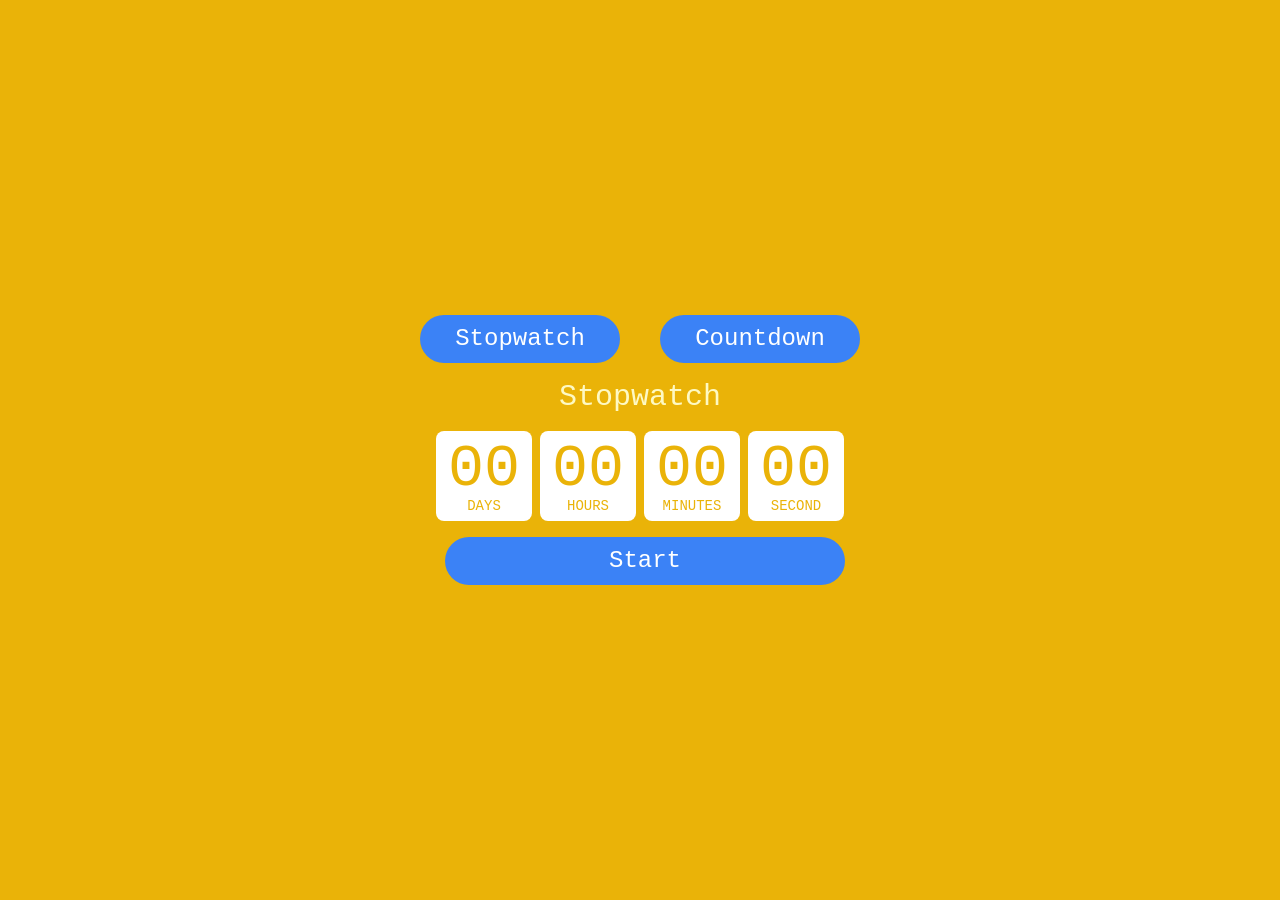
==== countdowntimer.html @ 84e48cc7 "Initial commit" ====
<!DOCTYPE html>
<html lang="en">
<head>
    <meta charset="UTF-8">
    <meta name="viewport" content="width=device-width, initial-scale=1.0">
    <title>CountDown TImer</title>
    <link rel="stylesheet" href="output.css">
    
</head>
<body class="bg-yellow-500">
    <div id="container" class="relative w-screen h-screen">
        <div id="main" class="absolute transform -translate-x-1/2 -translate-y-1/2 top-1/2 left-1/2">
            <div id="type" class="flex gap-10">
                <button id="stopwatch-btn" onclick="showSection('stopwatch')" class="hover:bg-blue-700 transition-colors duration-300 px-4 py-2 bg-blue-500 w-[200px] rounded-3xl text-white font-mono text-2xl">Stopwatch</button>
                <button id="countdown-btn" onclick="showSection('countdown')" class="hover:bg-blue-700 transition-colors duration-300 px-4 py-2 bg-blue-500 w-[200px] rounded-3xl text-white font-mono text-2xl">Countdown</button>
            </div>
            <div id="stopwatch" class="">
                <h1 class="m-4 font-mono text-3xl text-center text-yellow-100 font-extralight">Stopwatch</h1>
                <div id="timerup" class="flex items-center justify-center w-full text-6xl text-center"">
                <div class="w-24 p-2 mx-1 text-yellow-500 bg-white rounded-lg">
                    <div class="font-mono leading-none" x-text="Days">00</div>
                    <div class="font-mono text-sm leading-none uppercase">Days</div>
                </div>
                <div class="w-24 p-2 mx-1 text-yellow-500 bg-white rounded-lg">
                    <div class="font-mono leading-none" x-text="Hours">00</div>
                    <div class="font-mono text-sm leading-none uppercase">Hours</div>
                </div>
                <div class="w-24 p-2 mx-1 text-yellow-500 bg-white rounded-lg">
                    <div class="font-mono leading-none" x-text="Minutes">00</div>
                    <div class="font-mono text-sm leading-none uppercase">Minutes</div>
                </div>
                <div class="w-24 p-2 mx-1 text-yellow-500 bg-white rounded-lg">
                    <div class="font-mono leading-none" x-text="Second">00</div>
                    <div class="font-mono text-sm leading-none uppercase">Second</div>
                </div>
            </div>
            <button id="start-btn-stopwatch" onclick="toggleStopwatchBtn('start')" class="hover:bg-blue-700 transition-colors duration-300 p-2 text-white mt-4 ml-[25px] font-mono text-2xl w-[400px] bg-blue-500 rounded-3xl">Start</button>
            <button id="resume-btn-stopwatch" onclick="toggleStopwatchBtn('resume')" class="hidden hover:bg-blue-700 transition-colors duration-300 p-2 text-white mt-4 ml-[25px] font-mono text-2xl w-[180px] bg-blue-500 rounded-3xl">Resume</button>
            <button id="pause-btn-stopwatch" onclick="toggleStopwatchBtn('pause')" class="hidden hover:bg-orange-700 transition-colors duration-300 p-2 text-white mt-4 ml-[25px] font-mono text-2xl w-[180px] bg-orange-500 rounded-3xl">Pause</button>
            <button id="reset-btn-stopwatch" onclick="toggleStopwatchBtn('reset')" class="hidden hover:bg-green-700 transition-colors duration-300 p-2 text-white mt-4 ml-[25px] font-mono text-2xl w-[180px] bg-green-500 rounded-3xl">Reset</button>
            </div>
            <div id="countdown" class="hidden">
                <h1 class="m-4 font-mono text-3xl text-center text-yellow-100 font-extralight">Countdown</h1>
                <div id="timerdown" class="flex items-center justify-center w-full text-6xl text-center"">
                <div class="w-24 p-2 mx-1 text-yellow-500 bg-white rounded-lg">
                    <div class="font-mono leading-none" x-text="Days">00</div>
                    <div class="font-mono text-sm leading-none uppercase">Days</div>
                </div>
                <div class="w-24 p-2 mx-1 text-yellow-500 bg-white rounded-lg">
                    <div class="font-mono leading-none" x-text="Hours">00</div>
                    <div class="font-mono text-sm leading-none uppercase">Hours</div>
                </div>
                <div class="w-24 p-2 mx-1 text-yellow-500 bg-white rounded-lg">
                    <div class="font-mono leading-none" x-text="Minutes">00</div>
                    <div class="font-mono text-sm leading-none uppercase">Minutes</div>
                </div>
                <div class="w-24 p-2 mx-1 text-yellow-500 bg-white rounded-lg">
                    <div class="font-mono leading-none" x-text="Second">00</div>
                    <div class="font-mono text-sm leading-none uppercase">Second</div>
                </div>
                
            </div>
            <div>
            <button id="start-btn-countdown" onclick="toggleCountdownBtn('start')" class="hover:bg-blue-700 transition-colors duration-300 p-2 text-white mt-4 ml-[25px] font-mono text-2xl w-[400px] bg-blue-500 rounded-3xl">Start</button>
            <button id="pause-btn-countdown" onclick="toggleCountdownBtn('pause')" class="hidden hover:bg-orange-700 transition-colors duration-300 p-2 text-white mt-4 ml-[25px] font-mono text-2xl w-[180px] bg-orange-500 rounded-3xl">Pause</button>
            <button id="reset-btn-countdown" onclick="toggleCountdownBtn('reset')" class="hidden hover:bg-green-700 transition-colors duration-300 p-2 text-white mt-4 ml-[25px] font-mono text-2xl w-[180px] bg-green-500 rounded-3xl">Reset</button>
            </div>
            </div>
        </div>
    </div>
    <script src="countdowntimer.js"></script>
</body>
</html>
---- output.css ----
*, ::before, ::after {
  --tw-border-spacing-x: 0;
  --tw-border-spacing-y: 0;
  --tw-translate-x: 0;
  --tw-translate-y: 0;
  --tw-rotate: 0;
  --tw-skew-x: 0;
  --tw-skew-y: 0;
  --tw-scale-x: 1;
  --tw-scale-y: 1;
  --tw-pan-x:  ;
  --tw-pan-y:  ;
  --tw-pinch-zoom:  ;
  --tw-scroll-snap-strictness: proximity;
  --tw-gradient-from-position:  ;
  --tw-gradient-via-position:  ;
  --tw-gradient-to-position:  ;
  --tw-ordinal:  ;
  --tw-slashed-zero:  ;
  --tw-numeric-figure:  ;
  --tw-numeric-spacing:  ;
  --tw-numeric-fraction:  ;
  --tw-ring-inset:  ;
  --tw-ring-offset-width: 0px;
  --tw-ring-offset-color: #fff;
  --tw-ring-color: rgb(59 130 246 / 0.5);
  --tw-ring-offset-shadow: 0 0 #0000;
  --tw-ring-shadow: 0 0 #0000;
  --tw-shadow: 0 0 #0000;
  --tw-shadow-colored: 0 0 #0000;
  --tw-blur:  ;
  --tw-brightness:  ;
  --tw-contrast:  ;
  --tw-grayscale:  ;
  --tw-hue-rotate:  ;
  --tw-invert:  ;
  --tw-saturate:  ;
  --tw-sepia:  ;
  --tw-drop-shadow:  ;
  --tw-backdrop-blur:  ;
  --tw-backdrop-brightness:  ;
  --tw-backdrop-contrast:  ;
  --tw-backdrop-grayscale:  ;
  --tw-backdrop-hue-rotate:  ;
  --tw-backdrop-invert:  ;
  --tw-backdrop-opacity:  ;
  --tw-backdrop-saturate:  ;
  --tw-backdrop-sepia:  ;
  --tw-contain-size:  ;
  --tw-contain-layout:  ;
  --tw-contain-paint:  ;
  --tw-contain-style:  ;
}

::backdrop {
  --tw-border-spacing-x: 0;
  --tw-border-spacing-y: 0;
  --tw-translate-x: 0;
  --tw-translate-y: 0;
  --tw-rotate: 0;
  --tw-skew-x: 0;
  --tw-skew-y: 0;
  --tw-scale-x: 1;
  --tw-scale-y: 1;
  --tw-pan-x:  ;
  --tw-pan-y:  ;
  --tw-pinch-zoom:  ;
  --tw-scroll-snap-strictness: proximity;
  --tw-gradient-from-position:  ;
  --tw-gradient-via-position:  ;
  --tw-gradient-to-position:  ;
  --tw-ordinal:  ;
  --tw-slashed-zero:  ;
  --tw-numeric-figure:  ;
  --tw-numeric-spacing:  ;
  --tw-numeric-fraction:  ;
  --tw-ring-inset:  ;
  --tw-ring-offset-width: 0px;
  --tw-ring-offset-color: #fff;
  --tw-ring-color: rgb(59 130 246 / 0.5);
  --tw-ring-offset-shadow: 0 0 #0000;
  --tw-ring-shadow: 0 0 #0000;
  --tw-shadow: 0 0 #0000;
  --tw-shadow-colored: 0 0 #0000;
  --tw-blur:  ;
  --tw-brightness:  ;
  --tw-contrast:  ;
  --tw-grayscale:  ;
  --tw-hue-rotate:  ;
  --tw-invert:  ;
  --tw-saturate:  ;
  --tw-sepia:  ;
  --tw-drop-shadow:  ;
  --tw-backdrop-blur:  ;
  --tw-backdrop-brightness:  ;
  --tw-backdrop-contrast:  ;
  --tw-backdrop-grayscale:  ;
  --tw-backdrop-hue-rotate:  ;
  --tw-backdrop-invert:  ;
  --tw-backdrop-opacity:  ;
  --tw-backdrop-saturate:  ;
  --tw-backdrop-sepia:  ;
  --tw-contain-size:  ;
  --tw-contain-layout:  ;
  --tw-contain-paint:  ;
  --tw-contain-style:  ;
}

/*
! tailwindcss v3.4.17 | MIT License | https://tailwindcss.com
*/

/*
1. Prevent padding and border from affecting element width. (https://github.com/mozdevs/cssremedy/issues/4)
2. Allow adding a border to an element by just adding a border-width. (https://github.com/tailwindcss/tailwindcss/pull/116)
*/

*,
::before,
::after {
  box-sizing: border-box;
  /* 1 */
  border-width: 0;
  /* 2 */
  border-style: solid;
  /* 2 */
  border-color: #e5e7eb;
  /* 2 */
}

::before,
::after {
  --tw-content: '';
}

/*
1. Use a consistent sensible line-height in all browsers.
2. Prevent adjustments of font size after orientation changes in iOS.
3. Use a more readable tab size.
4. Use the user's configured `sans` font-family by default.
5. Use the user's configured `sans` font-feature-settings by default.
6. Use the user's configured `sans` font-variation-settings by default.
7. Disable tap highlights on iOS
*/

html,
:host {
  line-height: 1.5;
  /* 1 */
  -webkit-text-size-adjust: 100%;
  /* 2 */
  -moz-tab-size: 4;
  /* 3 */
  -o-tab-size: 4;
     tab-size: 4;
  /* 3 */
  font-family: ui-sans-serif, system-ui, sans-serif, "Apple Color Emoji", "Segoe UI Emoji", "Segoe UI Symbol", "Noto Color Emoji";
  /* 4 */
  font-feature-settings: normal;
  /* 5 */
  font-variation-settings: normal;
  /* 6 */
  -webkit-tap-highlight-color: transparent;
  /* 7 */
}

/*
1. Remove the margin in all browsers.
2. Inherit line-height from `html` so users can set them as a class directly on the `html` element.
*/

body {
  margin: 0;
  /* 1 */
  line-height: inherit;
  /* 2 */
}

/*
1. Add the correct height in Firefox.
2. Correct the inheritance of border color in Firefox. (https://bugzilla.mozilla.org/show_bug.cgi?id=190655)
3. Ensure horizontal rules are visible by default.
*/

hr {
  height: 0;
  /* 1 */
  color: inherit;
  /* 2 */
  border-top-width: 1px;
  /* 3 */
}

/*
Add the correct text decoration in Chrome, Edge, and Safari.
*/

abbr:where([title]) {
  -webkit-text-decoration: underline dotted;
          text-decoration: underline dotted;
}

/*
Remove the default font size and weight for headings.
*/

h1,
h2,
h3,
h4,
h5,
h6 {
  font-size: inherit;
  font-weight: inherit;
}

/*
Reset links to optimize for opt-in styling instead of opt-out.
*/

a {
  color: inherit;
  text-decoration: inherit;
}

/*
Add the correct font weight in Edge and Safari.
*/

b,
strong {
  font-weight: bolder;
}

/*
1. Use the user's configured `mono` font-family by default.
2. Use the user's configured `mono` font-feature-settings by default.
3. Use the user's configured `mono` font-variation-settings by default.
4. Correct the odd `em` font sizing in all browsers.
*/

code,
kbd,
samp,
pre {
  font-family: ui-monospace, SFMono-Regular, Menlo, Monaco, Consolas, "Liberation Mono", "Courier New", monospace;
  /* 1 */
  font-feature-settings: normal;
  /* 2 */
  font-variation-settings: normal;
  /* 3 */
  font-size: 1em;
  /* 4 */
}

/*
Add the correct font size in all browsers.
*/

small {
  font-size: 80%;
}

/*
Prevent `sub` and `sup` elements from affecting the line height in all browsers.
*/

sub,
sup {
  font-size: 75%;
  line-height: 0;
  position: relative;
  vertical-align: baseline;
}

sub {
  bottom: -0.25em;
}

sup {
  top: -0.5em;
}

/*
1. Remove text indentation from table contents in Chrome and Safari. (https://bugs.chromium.org/p/chromium/issues/detail?id=999088, https://bugs.webkit.org/show_bug.cgi?id=201297)
2. Correct table border color inheritance in all Chrome and Safari. (https://bugs.chromium.org/p/chromium/issues/detail?id=935729, https://bugs.webkit.org/show_bug.cgi?id=195016)
3. Remove gaps between table borders by default.
*/

table {
  text-indent: 0;
  /* 1 */
  border-color: inherit;
  /* 2 */
  border-collapse: collapse;
  /* 3 */
}

/*
1. Change the font styles in all browsers.
2. Remove the margin in Firefox and Safari.
3. Remove default padding in all browsers.
*/

button,
input,
optgroup,
select,
textarea {
  font-family: inherit;
  /* 1 */
  font-feature-settings: inherit;
  /* 1 */
  font-variation-settings: inherit;
  /* 1 */
  font-size: 100%;
  /* 1 */
  font-weight: inherit;
  /* 1 */
  line-height: inherit;
  /* 1 */
  letter-spacing: inherit;
  /* 1 */
  color: inherit;
  /* 1 */
  margin: 0;
  /* 2 */
  padding: 0;
  /* 3 */
}

/*
Remove the inheritance of text transform in Edge and Firefox.
*/

button,
select {
  text-transform: none;
}

/*
1. Correct the inability to style clickable types in iOS and Safari.
2. Remove default button styles.
*/

button,
input:where([type='button']),
input:where([type='reset']),
input:where([type='submit']) {
  -webkit-appearance: button;
  /* 1 */
  background-color: transparent;
  /* 2 */
  background-image: none;
  /* 2 */
}

/*
Use the modern Firefox focus style for all focusable elements.
*/

:-moz-focusring {
  outline: auto;
}

/*
Remove the additional `:invalid` styles in Firefox. (https://github.com/mozilla/gecko-dev/blob/2f9eacd9d3d995c937b4251a5557d95d494c9be1/layout/style/res/forms.css#L728-L737)
*/

:-moz-ui-invalid {
  box-shadow: none;
}

/*
Add the correct vertical alignment in Chrome and Firefox.
*/

progress {
  vertical-align: baseline;
}

/*
Correct the cursor style of increment and decrement buttons in Safari.
*/

::-webkit-inner-spin-button,
::-webkit-outer-spin-button {
  height: auto;
}

/*
1. Correct the odd appearance in Chrome and Safari.
2. Correct the outline style in Safari.
*/

[type='search'] {
  -webkit-appearance: textfield;
  /* 1 */
  outline-offset: -2px;
  /* 2 */
}

/*
Remove the inner padding in Chrome and Safari on macOS.
*/

::-webkit-search-decoration {
  -webkit-appearance: none;
}

/*
1. Correct the inability to style clickable types in iOS and Safari.
2. Change font properties to `inherit` in Safari.
*/

::-webkit-file-upload-button {
  -webkit-appearance: button;
  /* 1 */
  font: inherit;
  /* 2 */
}

/*
Add the correct display in Chrome and Safari.
*/

summary {
  display: list-item;
}

/*
Removes the default spacing and border for appropriate elements.
*/

blockquote,
dl,
dd,
h1,
h2,
h3,
h4,
h5,
h6,
hr,
figure,
p,
pre {
  margin: 0;
}

fieldset {
  margin: 0;
  padding: 0;
}

legend {
  padding: 0;
}

ol,
ul,
menu {
  list-style: none;
  margin: 0;
  padding: 0;
}

/*
Reset default styling for dialogs.
*/

dialog {
  padding: 0;
}

/*
Prevent resizing textareas horizontally by default.
*/

textarea {
  resize: vertical;
}

/*
1. Reset the default placeholder opacity in Firefox. (https://github.com/tailwindlabs/tailwindcss/issues/3300)
2. Set the default placeholder color to the user's configured gray 400 color.
*/

input::-moz-placeholder, textarea::-moz-placeholder {
  opacity: 1;
  /* 1 */
  color: #9ca3af;
  /* 2 */
}

input::placeholder,
textarea::placeholder {
  opacity: 1;
  /* 1 */
  color: #9ca3af;
  /* 2 */
}

/*
Set the default cursor for buttons.
*/

button,
[role="button"] {
  cursor: pointer;
}

/*
Make sure disabled buttons don't get the pointer cursor.
*/

:disabled {
  cursor: default;
}

/*
1. Make replaced elements `display: block` by default. (https://github.com/mozdevs/cssremedy/issues/14)
2. Add `vertical-align: middle` to align replaced elements more sensibly by default. (https://github.com/jensimmons/cssremedy/issues/14#issuecomment-634934210)
   This can trigger a poorly considered lint error in some tools but is included by design.
*/

img,
svg,
video,
canvas,
audio,
iframe,
embed,
object {
  display: block;
  /* 1 */
  vertical-align: middle;
  /* 2 */
}

/*
Constrain images and videos to the parent width and preserve their intrinsic aspect ratio. (https://github.com/mozdevs/cssremedy/issues/14)
*/

img,
video {
  max-width: 100%;
  height: auto;
}

/* Make elements with the HTML hidden attribute stay hidden by default */

[hidden]:where(:not([hidden="until-found"])) {
  display: none;
}

.container {
  width: 100%;
}

@media (min-width: 640px) {
  .container {
    max-width: 640px;
  }
}

@media (min-width: 768px) {
  .container {
    max-width: 768px;
  }
}

@media (min-width: 1024px) {
  .container {
    max-width: 1024px;
  }
}

@media (min-width: 1280px) {
  .container {
    max-width: 1280px;
  }
}

@media (min-width: 1536px) {
  .container {
    max-width: 1536px;
  }
}

.sr-only {
  position: absolute;
  width: 1px;
  height: 1px;
  padding: 0;
  margin: -1px;
  overflow: hidden;
  clip: rect(0, 0, 0, 0);
  white-space: nowrap;
  border-width: 0;
}

.absolute {
  position: absolute;
}

.relative {
  position: relative;
}

.left-1\/2 {
  left: 50%;
}

.top-1\/2 {
  top: 50%;
}

.isolation-auto {
  isolation: auto;
}

.z-10 {
  z-index: 10;
}

.z-50 {
  z-index: 50;
}

.col-start-1 {
  grid-column-start: 1;
}

.col-start-2 {
  grid-column-start: 2;
}

.col-start-3 {
  grid-column-start: 3;
}

.col-start-4 {
  grid-column-start: 4;
}

.col-start-10 {
  grid-column-start: 10;
}

.col-start-11 {
  grid-column-start: 11;
}

.col-start-12 {
  grid-column-start: 12;
}

.col-start-5 {
  grid-column-start: 5;
}

.col-start-6 {
  grid-column-start: 6;
}

.col-start-7 {
  grid-column-start: 7;
}

.col-start-8 {
  grid-column-start: 8;
}

.col-start-9 {
  grid-column-start: 9;
}

.row-span-2 {
  grid-row: span 2 / span 2;
}

.row-start-2 {
  grid-row-start: 2;
}

.row-start-3 {
  grid-row-start: 3;
}

.row-start-4 {
  grid-row-start: 4;
}

.row-start-5 {
  grid-row-start: 5;
}

.row-start-10 {
  grid-row-start: 10;
}

.row-start-11 {
  grid-row-start: 11;
}

.row-start-12 {
  grid-row-start: 12;
}

.row-start-7 {
  grid-row-start: 7;
}

.row-start-9 {
  grid-row-start: 9;
}

.m-4 {
  margin: 1rem;
}

.m-8 {
  margin: 2rem;
}

.mx-auto {
  margin-left: auto;
  margin-right: auto;
}

.mx-1 {
  margin-left: 0.25rem;
  margin-right: 0.25rem;
}

.mb-2 {
  margin-bottom: 0.5rem;
}

.mb-4 {
  margin-bottom: 1rem;
}

.ml-2 {
  margin-left: 0.5rem;
}

.ml-4 {
  margin-left: 1rem;
}

.mt-4 {
  margin-top: 1rem;
}

.mt-8 {
  margin-top: 2rem;
}

.mt-12 {
  margin-top: 3rem;
}

.mt-14 {
  margin-top: 3.5rem;
}

.mt-16 {
  margin-top: 4rem;
}

.mb-8 {
  margin-bottom: 2rem;
}

.mt-36 {
  margin-top: 9rem;
}

.mt-32 {
  margin-top: 8rem;
}

.mb-3 {
  margin-bottom: 0.75rem;
}

.ml-\[\] {
  margin-left: ;
}

.ml-\[50px\] {
  margin-left: 50px;
}

.ml-\[10px\] {
  margin-left: 10px;
}

.ml-\[20px\] {
  margin-left: 20px;
}

.ml-\[30px\] {
  margin-left: 30px;
}

.ml-\[25px\] {
  margin-left: 25px;
}

.block {
  display: block;
}

.flex {
  display: flex;
}

.grid {
  display: grid;
}

.hidden {
  display: none;
}

.h-10 {
  height: 2.5rem;
}

.h-12 {
  height: 3rem;
}

.h-40 {
  height: 10rem;
}

.h-5 {
  height: 1.25rem;
}

.h-6 {
  height: 1.5rem;
}

.h-8 {
  height: 2rem;
}

.h-96 {
  height: 24rem;
}

.h-\[100px\] {
  height: 100px;
}

.h-\[400px\] {
  height: 400px;
}

.h-\[40px\] {
  height: 40px;
}

.h-\[480px\] {
  height: 480px;
}

.h-\[550px\] {
  height: 550px;
}

.h-\[70px\] {
  height: 70px;
}

.h-\[90vh\] {
  height: 90vh;
}

.h-full {
  height: 100%;
}

.h-2 {
  height: 0.5rem;
}

.h-\[\] {
  height: ;
}

.h-\[500px\] {
  height: 500px;
}

.h-1 {
  height: 0.25rem;
}

.h-16 {
  height: 4rem;
}

.h-screen {
  height: 100vh;
}

.min-h-screen {
  min-height: 100vh;
}

.w-40 {
  width: 10rem;
}

.w-5 {
  width: 1.25rem;
}

.w-6 {
  width: 1.5rem;
}

.w-8 {
  width: 2rem;
}

.w-96 {
  width: 24rem;
}

.w-\[300px\] {
  width: 300px;
}

.w-\[350px\] {
  width: 350px;
}

.w-\[400px\] {
  width: 400px;
}

.w-\[50px\] {
  width: 50px;
}

.w-full {
  width: 100%;
}

.w-\[\] {
  width: ;
}

.w-\[100px\] {
  width: 100px;
}

.w-\[250px\] {
  width: 250px;
}

.w-\[350\] {
  width: 350;
}

.w-\[4500px\] {
  width: 4500px;
}

.w-\[450px\] {
  width: 450px;
}

.w-16 {
  width: 4rem;
}

.w-\[500px\] {
  width: 500px;
}

.w-screen {
  width: 100vw;
}

.w-\[200px\] {
  width: 200px;
}

.w-24 {
  width: 6rem;
}

.w-\[430px\] {
  width: 430px;
}

.w-\[410px\] {
  width: 410px;
}

.w-\[180px\] {
  width: 180px;
}

.flex-grow {
  flex-grow: 1;
}

.-translate-x-1\/2 {
  --tw-translate-x: -50%;
  transform: translate(var(--tw-translate-x), var(--tw-translate-y)) rotate(var(--tw-rotate)) skewX(var(--tw-skew-x)) skewY(var(--tw-skew-y)) scaleX(var(--tw-scale-x)) scaleY(var(--tw-scale-y));
}

.-translate-y-1\/2 {
  --tw-translate-y: -50%;
  transform: translate(var(--tw-translate-x), var(--tw-translate-y)) rotate(var(--tw-rotate)) skewX(var(--tw-skew-x)) skewY(var(--tw-skew-y)) scaleX(var(--tw-scale-x)) scaleY(var(--tw-scale-y));
}

.rotate-45 {
  --tw-rotate: 45deg;
  transform: translate(var(--tw-translate-x), var(--tw-translate-y)) rotate(var(--tw-rotate)) skewX(var(--tw-skew-x)) skewY(var(--tw-skew-y)) scaleX(var(--tw-scale-x)) scaleY(var(--tw-scale-y));
}

.transform {
  transform: translate(var(--tw-translate-x), var(--tw-translate-y)) rotate(var(--tw-rotate)) skewX(var(--tw-skew-x)) skewY(var(--tw-skew-y)) scaleX(var(--tw-scale-x)) scaleY(var(--tw-scale-y));
}

.cursor-pointer {
  cursor: pointer;
}

.grid-cols-4 {
  grid-template-columns: repeat(4, minmax(0, 1fr));
}

.grid-cols-12 {
  grid-template-columns: repeat(12, minmax(0, 1fr));
}

.grid-cols-5 {
  grid-template-columns: repeat(5, minmax(0, 1fr));
}

.grid-rows-5 {
  grid-template-rows: repeat(5, minmax(0, 1fr));
}

.grid-rows-12 {
  grid-template-rows: repeat(12, minmax(0, 1fr));
}

.flex-col {
  flex-direction: column;
}

.items-center {
  align-items: center;
}

.justify-end {
  justify-content: flex-end;
}

.justify-center {
  justify-content: center;
}

.justify-between {
  justify-content: space-between;
}

.gap-2 {
  gap: 0.5rem;
}

.gap-4 {
  gap: 1rem;
}

.gap-8 {
  gap: 2rem;
}

.gap-3 {
  gap: 0.75rem;
}

.gap-32 {
  gap: 8rem;
}

.gap-12 {
  gap: 3rem;
}

.gap-10 {
  gap: 2.5rem;
}

.space-x-3 > :not([hidden]) ~ :not([hidden]) {
  --tw-space-x-reverse: 0;
  margin-right: calc(0.75rem * var(--tw-space-x-reverse));
  margin-left: calc(0.75rem * calc(1 - var(--tw-space-x-reverse)));
}

.space-y-4 > :not([hidden]) ~ :not([hidden]) {
  --tw-space-y-reverse: 0;
  margin-top: calc(1rem * calc(1 - var(--tw-space-y-reverse)));
  margin-bottom: calc(1rem * var(--tw-space-y-reverse));
}

.overflow-hidden {
  overflow: hidden;
}

.overflow-y-auto {
  overflow-y: auto;
}

.rounded {
  border-radius: 0.25rem;
}

.rounded-full {
  border-radius: 9999px;
}

.rounded-lg {
  border-radius: 0.5rem;
}

.rounded-md {
  border-radius: 0.375rem;
}

.rounded-2xl {
  border-radius: 1rem;
}

.rounded-3xl {
  border-radius: 1.5rem;
}

.border {
  border-width: 1px;
}

.border-2 {
  border-width: 2px;
}

.border-b {
  border-bottom-width: 1px;
}

.border-black {
  --tw-border-opacity: 1;
  border-color: rgb(0 0 0 / var(--tw-border-opacity, 1));
}

.border-gray-300 {
  --tw-border-opacity: 1;
  border-color: rgb(209 213 219 / var(--tw-border-opacity, 1));
}

.border-gray-400 {
  --tw-border-opacity: 1;
  border-color: rgb(156 163 175 / var(--tw-border-opacity, 1));
}

.border-gray-50 {
  --tw-border-opacity: 1;
  border-color: rgb(249 250 251 / var(--tw-border-opacity, 1));
}

.border-gray-700 {
  --tw-border-opacity: 1;
  border-color: rgb(55 65 81 / var(--tw-border-opacity, 1));
}

.border-red-600 {
  --tw-border-opacity: 1;
  border-color: rgb(220 38 38 / var(--tw-border-opacity, 1));
}

.border-white {
  --tw-border-opacity: 1;
  border-color: rgb(255 255 255 / var(--tw-border-opacity, 1));
}

.bg-blue-100 {
  --tw-bg-opacity: 1;
  background-color: rgb(219 234 254 / var(--tw-bg-opacity, 1));
}

.bg-blue-200 {
  --tw-bg-opacity: 1;
  background-color: rgb(191 219 254 / var(--tw-bg-opacity, 1));
}

.bg-blue-300 {
  --tw-bg-opacity: 1;
  background-color: rgb(147 197 253 / var(--tw-bg-opacity, 1));
}

.bg-blue-400 {
  --tw-bg-opacity: 1;
  background-color: rgb(96 165 250 / var(--tw-bg-opacity, 1));
}

.bg-blue-500 {
  --tw-bg-opacity: 1;
  background-color: rgb(59 130 246 / var(--tw-bg-opacity, 1));
}

.bg-blue-600 {
  --tw-bg-opacity: 1;
  background-color: rgb(37 99 235 / var(--tw-bg-opacity, 1));
}

.bg-cyan-100 {
  --tw-bg-opacity: 1;
  background-color: rgb(207 250 254 / var(--tw-bg-opacity, 1));
}

.bg-gray-400 {
  --tw-bg-opacity: 1;
  background-color: rgb(156 163 175 / var(--tw-bg-opacity, 1));
}

.bg-gray-50 {
  --tw-bg-opacity: 1;
  background-color: rgb(249 250 251 / var(--tw-bg-opacity, 1));
}

.bg-gray-500 {
  --tw-bg-opacity: 1;
  background-color: rgb(107 114 128 / var(--tw-bg-opacity, 1));
}

.bg-gray-700 {
  --tw-bg-opacity: 1;
  background-color: rgb(55 65 81 / var(--tw-bg-opacity, 1));
}

.bg-green-600 {
  --tw-bg-opacity: 1;
  background-color: rgb(22 163 74 / var(--tw-bg-opacity, 1));
}

.bg-red-500 {
  --tw-bg-opacity: 1;
  background-color: rgb(239 68 68 / var(--tw-bg-opacity, 1));
}

.bg-white {
  --tw-bg-opacity: 1;
  background-color: rgb(255 255 255 / var(--tw-bg-opacity, 1));
}

.bg-yellow-300 {
  --tw-bg-opacity: 1;
  background-color: rgb(253 224 71 / var(--tw-bg-opacity, 1));
}

.bg-gray-200 {
  --tw-bg-opacity: 1;
  background-color: rgb(229 231 235 / var(--tw-bg-opacity, 1));
}

.bg-gray-900 {
  --tw-bg-opacity: 1;
  background-color: rgb(17 24 39 / var(--tw-bg-opacity, 1));
}

.bg-gray-600 {
  --tw-bg-opacity: 1;
  background-color: rgb(75 85 99 / var(--tw-bg-opacity, 1));
}

.bg-gray-800 {
  --tw-bg-opacity: 1;
  background-color: rgb(31 41 55 / var(--tw-bg-opacity, 1));
}

.bg-blue-700 {
  --tw-bg-opacity: 1;
  background-color: rgb(29 78 216 / var(--tw-bg-opacity, 1));
}

.bg-red-100 {
  --tw-bg-opacity: 1;
  background-color: rgb(254 226 226 / var(--tw-bg-opacity, 1));
}

.bg-red-400 {
  --tw-bg-opacity: 1;
  background-color: rgb(248 113 113 / var(--tw-bg-opacity, 1));
}

.bg-red-600 {
  --tw-bg-opacity: 1;
  background-color: rgb(220 38 38 / var(--tw-bg-opacity, 1));
}

.bg-red-800 {
  --tw-bg-opacity: 1;
  background-color: rgb(153 27 27 / var(--tw-bg-opacity, 1));
}

.bg-red-900 {
  --tw-bg-opacity: 1;
  background-color: rgb(127 29 29 / var(--tw-bg-opacity, 1));
}

.bg-green-100 {
  --tw-bg-opacity: 1;
  background-color: rgb(220 252 231 / var(--tw-bg-opacity, 1));
}

.bg-yellow-100 {
  --tw-bg-opacity: 1;
  background-color: rgb(254 249 195 / var(--tw-bg-opacity, 1));
}

.bg-orange-100 {
  --tw-bg-opacity: 1;
  background-color: rgb(255 237 213 / var(--tw-bg-opacity, 1));
}

.bg-blue-900 {
  --tw-bg-opacity: 1;
  background-color: rgb(30 58 138 / var(--tw-bg-opacity, 1));
}

.bg-green-300 {
  --tw-bg-opacity: 1;
  background-color: rgb(134 239 172 / var(--tw-bg-opacity, 1));
}

.bg-green-500 {
  --tw-bg-opacity: 1;
  background-color: rgb(34 197 94 / var(--tw-bg-opacity, 1));
}

.bg-green-700 {
  --tw-bg-opacity: 1;
  background-color: rgb(21 128 61 / var(--tw-bg-opacity, 1));
}

.bg-green-900 {
  --tw-bg-opacity: 1;
  background-color: rgb(20 83 45 / var(--tw-bg-opacity, 1));
}

.bg-yellow-500 {
  --tw-bg-opacity: 1;
  background-color: rgb(234 179 8 / var(--tw-bg-opacity, 1));
}

.bg-yellow-700 {
  --tw-bg-opacity: 1;
  background-color: rgb(161 98 7 / var(--tw-bg-opacity, 1));
}

.bg-yellow-900 {
  --tw-bg-opacity: 1;
  background-color: rgb(113 63 18 / var(--tw-bg-opacity, 1));
}

.bg-yellow-600 {
  --tw-bg-opacity: 1;
  background-color: rgb(202 138 4 / var(--tw-bg-opacity, 1));
}

.bg-yellow-400 {
  --tw-bg-opacity: 1;
  background-color: rgb(250 204 21 / var(--tw-bg-opacity, 1));
}

.bg-yellow-200 {
  --tw-bg-opacity: 1;
  background-color: rgb(254 240 138 / var(--tw-bg-opacity, 1));
}

.bg-orange-300 {
  --tw-bg-opacity: 1;
  background-color: rgb(253 186 116 / var(--tw-bg-opacity, 1));
}

.bg-orange-500 {
  --tw-bg-opacity: 1;
  background-color: rgb(249 115 22 / var(--tw-bg-opacity, 1));
}

.bg-orange-700 {
  --tw-bg-opacity: 1;
  background-color: rgb(194 65 12 / var(--tw-bg-opacity, 1));
}

.bg-orange-900 {
  --tw-bg-opacity: 1;
  background-color: rgb(124 45 18 / var(--tw-bg-opacity, 1));
}

.bg-orange-200 {
  --tw-bg-opacity: 1;
  background-color: rgb(254 215 170 / var(--tw-bg-opacity, 1));
}

.bg-orange-400 {
  --tw-bg-opacity: 1;
  background-color: rgb(251 146 60 / var(--tw-bg-opacity, 1));
}

.fill-gray-800 {
  fill: #1f2937;
}

.p-2 {
  padding: 0.5rem;
}

.p-3 {
  padding: 0.75rem;
}

.p-4 {
  padding: 1rem;
}

.p-8 {
  padding: 2rem;
}

.p-1 {
  padding: 0.25rem;
}

.px-2 {
  padding-left: 0.5rem;
  padding-right: 0.5rem;
}

.px-4 {
  padding-left: 1rem;
  padding-right: 1rem;
}

.py-1 {
  padding-top: 0.25rem;
  padding-bottom: 0.25rem;
}

.py-2 {
  padding-top: 0.5rem;
  padding-bottom: 0.5rem;
}

.py-4 {
  padding-top: 1rem;
  padding-bottom: 1rem;
}

.px-8 {
  padding-left: 2rem;
  padding-right: 2rem;
}

.px-12 {
  padding-left: 3rem;
  padding-right: 3rem;
}

.px-16 {
  padding-left: 4rem;
  padding-right: 4rem;
}

.text-center {
  text-align: center;
}

.text-right {
  text-align: right;
}

.font-mono {
  font-family: ui-monospace, SFMono-Regular, Menlo, Monaco, Consolas, "Liberation Mono", "Courier New", monospace;
}

.text-lg {
  font-size: 1.125rem;
  line-height: 1.75rem;
}

.text-sm {
  font-size: 0.875rem;
  line-height: 1.25rem;
}

.text-xl {
  font-size: 1.25rem;
  line-height: 1.75rem;
}

.text-2xl {
  font-size: 1.5rem;
  line-height: 2rem;
}

.text-6xl {
  font-size: 3.75rem;
  line-height: 1;
}

.text-3xl {
  font-size: 1.875rem;
  line-height: 2.25rem;
}

.font-bold {
  font-weight: 700;
}

.font-extralight {
  font-weight: 200;
}

.uppercase {
  text-transform: uppercase;
}

.leading-none {
  line-height: 1;
}

.text-black {
  --tw-text-opacity: 1;
  color: rgb(0 0 0 / var(--tw-text-opacity, 1));
}

.text-blue-500 {
  --tw-text-opacity: 1;
  color: rgb(59 130 246 / var(--tw-text-opacity, 1));
}

.text-gray-50 {
  --tw-text-opacity: 1;
  color: rgb(249 250 251 / var(--tw-text-opacity, 1));
}

.text-green-500 {
  --tw-text-opacity: 1;
  color: rgb(34 197 94 / var(--tw-text-opacity, 1));
}

.text-orange-500 {
  --tw-text-opacity: 1;
  color: rgb(249 115 22 / var(--tw-text-opacity, 1));
}

.text-red-500 {
  --tw-text-opacity: 1;
  color: rgb(239 68 68 / var(--tw-text-opacity, 1));
}

.text-red-600 {
  --tw-text-opacity: 1;
  color: rgb(220 38 38 / var(--tw-text-opacity, 1));
}

.text-white {
  --tw-text-opacity: 1;
  color: rgb(255 255 255 / var(--tw-text-opacity, 1));
}

.text-yellow-500 {
  --tw-text-opacity: 1;
  color: rgb(234 179 8 / var(--tw-text-opacity, 1));
}

.text-yellow-100 {
  --tw-text-opacity: 1;
  color: rgb(254 249 195 / var(--tw-text-opacity, 1));
}

.shadow-lg {
  --tw-shadow: 0 10px 15px -3px rgb(0 0 0 / 0.1), 0 4px 6px -4px rgb(0 0 0 / 0.1);
  --tw-shadow-colored: 0 10px 15px -3px var(--tw-shadow-color), 0 4px 6px -4px var(--tw-shadow-color);
  box-shadow: var(--tw-ring-offset-shadow, 0 0 #0000), var(--tw-ring-shadow, 0 0 #0000), var(--tw-shadow);
}

.shadow-xl {
  --tw-shadow: 0 20px 25px -5px rgb(0 0 0 / 0.1), 0 8px 10px -6px rgb(0 0 0 / 0.1);
  --tw-shadow-colored: 0 20px 25px -5px var(--tw-shadow-color), 0 8px 10px -6px var(--tw-shadow-color);
  box-shadow: var(--tw-ring-offset-shadow, 0 0 #0000), var(--tw-ring-shadow, 0 0 #0000), var(--tw-shadow);
}

.ring-2 {
  --tw-ring-offset-shadow: var(--tw-ring-inset) 0 0 0 var(--tw-ring-offset-width) var(--tw-ring-offset-color);
  --tw-ring-shadow: var(--tw-ring-inset) 0 0 0 calc(2px + var(--tw-ring-offset-width)) var(--tw-ring-color);
  box-shadow: var(--tw-ring-offset-shadow), var(--tw-ring-shadow), var(--tw-shadow, 0 0 #0000);
}

.ring-indigo-500 {
  --tw-ring-opacity: 1;
  --tw-ring-color: rgb(99 102 241 / var(--tw-ring-opacity, 1));
}

.filter {
  filter: var(--tw-blur) var(--tw-brightness) var(--tw-contrast) var(--tw-grayscale) var(--tw-hue-rotate) var(--tw-invert) var(--tw-saturate) var(--tw-sepia) var(--tw-drop-shadow);
}

.backdrop-blur-md {
  --tw-backdrop-blur: blur(12px);
  -webkit-backdrop-filter: var(--tw-backdrop-blur) var(--tw-backdrop-brightness) var(--tw-backdrop-contrast) var(--tw-backdrop-grayscale) var(--tw-backdrop-hue-rotate) var(--tw-backdrop-invert) var(--tw-backdrop-opacity) var(--tw-backdrop-saturate) var(--tw-backdrop-sepia);
  backdrop-filter: var(--tw-backdrop-blur) var(--tw-backdrop-brightness) var(--tw-backdrop-contrast) var(--tw-backdrop-grayscale) var(--tw-backdrop-hue-rotate) var(--tw-backdrop-invert) var(--tw-backdrop-opacity) var(--tw-backdrop-saturate) var(--tw-backdrop-sepia);
}

.transition-colors {
  transition-property: color, background-color, border-color, text-decoration-color, fill, stroke;
  transition-timing-function: cubic-bezier(0.4, 0, 0.2, 1);
  transition-duration: 150ms;
}

.duration-300 {
  transition-duration: 300ms;
}

.ease-linear {
  transition-timing-function: linear;
}

.no-scrollbar {
  -ms-overflow-style: none;
  /* IE and Edge */
  scrollbar-width: none;
  /* Firefox */
}

.no-scrollbar::-webkit-scrollbar {
  display: none;
  /* Chrome, Safari, Opera */
}

/* Custom scrollbar hide utility */

/* Hide native select */

.custom-select select {
  appearance: none;
  -webkit-appearance: none;
  -moz-appearance: none;
  background: transparent;
  border: none;
  padding-right: 2rem;
  /* space for arrow */
  cursor: pointer;
}

/* Custom arrow */

.custom-select {
  position: relative;
  display: inline-block;
}

.custom-select::after {
  content: '';
  position: absolute;
  top: 50%;
  right: 0.5rem;
  width: 0.75rem;
  height: 0.75rem;
  pointer-events: none;
  border-left: 2px solid #333;
  border-bottom: 2px solid #333;
  transform: translateY(-50%) rotate(-45deg);
}

/* Style options icons */

.custom-option-icon {
  vertical-align: middle;
  width: 1rem;
  height: 1rem;
  margin-right: 0.25rem;
  fill: currentColor;
}

.before\:absolute::before {
  content: var(--tw-content);
  position: absolute;
}

.before\:-left-full::before {
  content: var(--tw-content);
  left: -100%;
}

.before\:-z-10::before {
  content: var(--tw-content);
  z-index: -10;
}

.before\:aspect-square::before {
  content: var(--tw-content);
  aspect-ratio: 1 / 1;
}

.before\:w-full::before {
  content: var(--tw-content);
  width: 100%;
}

.before\:rounded-full::before {
  content: var(--tw-content);
  border-radius: 9999px;
}

.before\:bg-emerald-500::before {
  content: var(--tw-content);
  --tw-bg-opacity: 1;
  background-color: rgb(16 185 129 / var(--tw-bg-opacity, 1));
}

.before\:transition-all::before {
  content: var(--tw-content);
  transition-property: all;
  transition-timing-function: cubic-bezier(0.4, 0, 0.2, 1);
  transition-duration: 150ms;
}

.before\:duration-700::before {
  content: var(--tw-content);
  transition-duration: 700ms;
}

.hover\:border-black:hover {
  --tw-border-opacity: 1;
  border-color: rgb(0 0 0 / var(--tw-border-opacity, 1));
}

.hover\:bg-blue-400:hover {
  --tw-bg-opacity: 1;
  background-color: rgb(96 165 250 / var(--tw-bg-opacity, 1));
}

.hover\:bg-blue-500:hover {
  --tw-bg-opacity: 1;
  background-color: rgb(59 130 246 / var(--tw-bg-opacity, 1));
}

.hover\:bg-blue-700:hover {
  --tw-bg-opacity: 1;
  background-color: rgb(29 78 216 / var(--tw-bg-opacity, 1));
}

.hover\:bg-gray-200:hover {
  --tw-bg-opacity: 1;
  background-color: rgb(229 231 235 / var(--tw-bg-opacity, 1));
}

.hover\:bg-gray-700:hover {
  --tw-bg-opacity: 1;
  background-color: rgb(55 65 81 / var(--tw-bg-opacity, 1));
}

.hover\:bg-green-700:hover {
  --tw-bg-opacity: 1;
  background-color: rgb(21 128 61 / var(--tw-bg-opacity, 1));
}

.hover\:bg-green-800:hover {
  --tw-bg-opacity: 1;
  background-color: rgb(22 101 52 / var(--tw-bg-opacity, 1));
}

.hover\:bg-red-700:hover {
  --tw-bg-opacity: 1;
  background-color: rgb(185 28 28 / var(--tw-bg-opacity, 1));
}

.hover\:bg-yellow-400:hover {
  --tw-bg-opacity: 1;
  background-color: rgb(250 204 21 / var(--tw-bg-opacity, 1));
}

.hover\:bg-gray-600:hover {
  --tw-bg-opacity: 1;
  background-color: rgb(75 85 99 / var(--tw-bg-opacity, 1));
}

.hover\:bg-blue-900:hover {
  --tw-bg-opacity: 1;
  background-color: rgb(30 58 138 / var(--tw-bg-opacity, 1));
}

.hover\:bg-orange-700:hover {
  --tw-bg-opacity: 1;
  background-color: rgb(194 65 12 / var(--tw-bg-opacity, 1));
}

.hover\:p-2:hover {
  padding: 0.5rem;
}

.hover\:text-black:hover {
  --tw-text-opacity: 1;
  color: rgb(0 0 0 / var(--tw-text-opacity, 1));
}

.hover\:text-gray-50:hover {
  --tw-text-opacity: 1;
  color: rgb(249 250 251 / var(--tw-text-opacity, 1));
}

.hover\:text-red-800:hover {
  --tw-text-opacity: 1;
  color: rgb(153 27 27 / var(--tw-text-opacity, 1));
}

.hover\:text-white:hover {
  --tw-text-opacity: 1;
  color: rgb(255 255 255 / var(--tw-text-opacity, 1));
}

.before\:hover\:left-0:hover::before {
  content: var(--tw-content);
  left: 0px;
}

.before\:hover\:w-full:hover::before {
  content: var(--tw-content);
  width: 100%;
}

.before\:hover\:scale-150:hover::before {
  content: var(--tw-content);
  --tw-scale-x: 1.5;
  --tw-scale-y: 1.5;
  transform: translate(var(--tw-translate-x), var(--tw-translate-y)) rotate(var(--tw-rotate)) skewX(var(--tw-skew-x)) skewY(var(--tw-skew-y)) scaleX(var(--tw-scale-x)) scaleY(var(--tw-scale-y));
}

.before\:hover\:duration-700:hover::before {
  content: var(--tw-content);
  transition-duration: 700ms;
}

.group:hover .group-hover\:rotate-90 {
  --tw-rotate: 90deg;
  transform: translate(var(--tw-translate-x), var(--tw-translate-y)) rotate(var(--tw-rotate)) skewX(var(--tw-skew-x)) skewY(var(--tw-skew-y)) scaleX(var(--tw-scale-x)) scaleY(var(--tw-scale-y));
}

.group:hover .group-hover\:border-none {
  border-style: none;
}

.group:hover .group-hover\:bg-gray-50 {
  --tw-bg-opacity: 1;
  background-color: rgb(249 250 251 / var(--tw-bg-opacity, 1));
}

.group:hover .group-hover\:fill-gray-800 {
  fill: #1f2937;
}

@media (min-width: 1024px) {
  .lg\:font-semibold {
    font-weight: 600;
  }
}
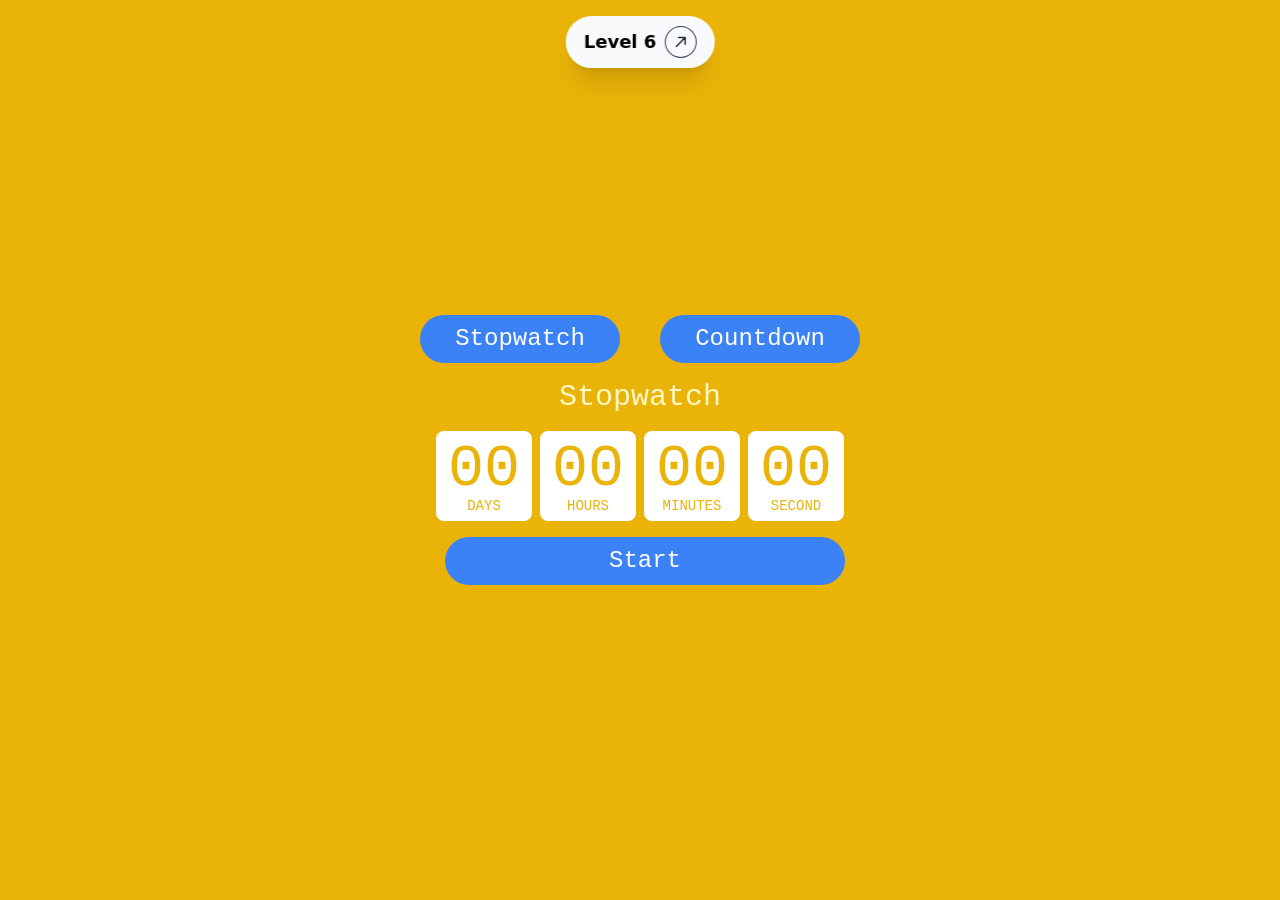
==== commit e5154b9e: "level6 expense tracker" ====
--- a/countdowntimer.html
+++ b/countdowntimer.html
@@ -8,7 +8,7 @@
     
 </head>
 <body class="bg-yellow-500">
-    <div id="container" class="relative w-screen h-screen">
+    <div id="container" class="relative w-screen h-auto min-h-screen">
         <div id="main" class="absolute transform -translate-x-1/2 -translate-y-1/2 top-1/2 left-1/2">
             <div id="type" class="flex gap-10">
                 <button id="stopwatch-btn" onclick="showSection('stopwatch')" class="hover:bg-blue-700 transition-colors duration-300 px-4 py-2 bg-blue-500 w-[200px] rounded-3xl text-white font-mono text-2xl">Stopwatch</button>
@@ -67,6 +67,26 @@
             </div>
             </div>
         </div>
+            <div class="absolute mt-4 transform -translate-x-1/2 bottom-10 left-1/2">
+        <a href="expensetracker.html">
+        <button
+  type="submit"
+  class="relative z-10 flex items-center justify-center gap-2 px-4 py-2 mx-auto overflow-hidden text-lg border-2 rounded-full shadow-xl bg-gray-50 backdrop-blur-md lg:font-semibold isolation-auto border-gray-50 before:absolute before:w-full before:transition-all before:duration-700 before:hover:w-full before:-left-full before:hover:left-0 before:rounded-full before:bg-emerald-500 hover:text-gray-50 before:-z-10 before:aspect-square before:hover:scale-150 before:hover:duration-700 group"
+>
+  Level 6
+  <svg
+    class="justify-end w-8 h-8 p-2 duration-300 ease-linear rotate-45 border border-gray-700 rounded-full group-hover:rotate-90 group-hover:bg-gray-50 text-gray-50 group-hover:border-none"
+    viewBox="0 0 16 19"
+    xmlns="http://www.w3.org/2000/svg"
+  >
+    <path
+      d="M7 18C7 18.5523 7.44772 19 8 19C8.55228 19 9 18.5523 9 18H7ZM8.70711 0.292893C8.31658 -0.0976311 7.68342 -0.0976311 7.29289 0.292893L0.928932 6.65685C0.538408 7.04738 0.538408 7.68054 0.928932 8.07107C1.31946 8.46159 1.95262 8.46159 2.34315 8.07107L8 2.41421L13.6569 8.07107C14.0474 8.46159 14.6805 8.46159 15.0711 8.07107C15.4616 7.68054 15.4616 7.04738 15.0711 6.65685L8.70711 0.292893ZM9 18L9 1H7L7 18H9Z"
+      class="fill-gray-800 group-hover:fill-gray-800"
+    ></path>
+  </svg>
+</button>
+</a>
+    </div>
     </div>
     <script src="countdowntimer.js"></script>
 </body>
